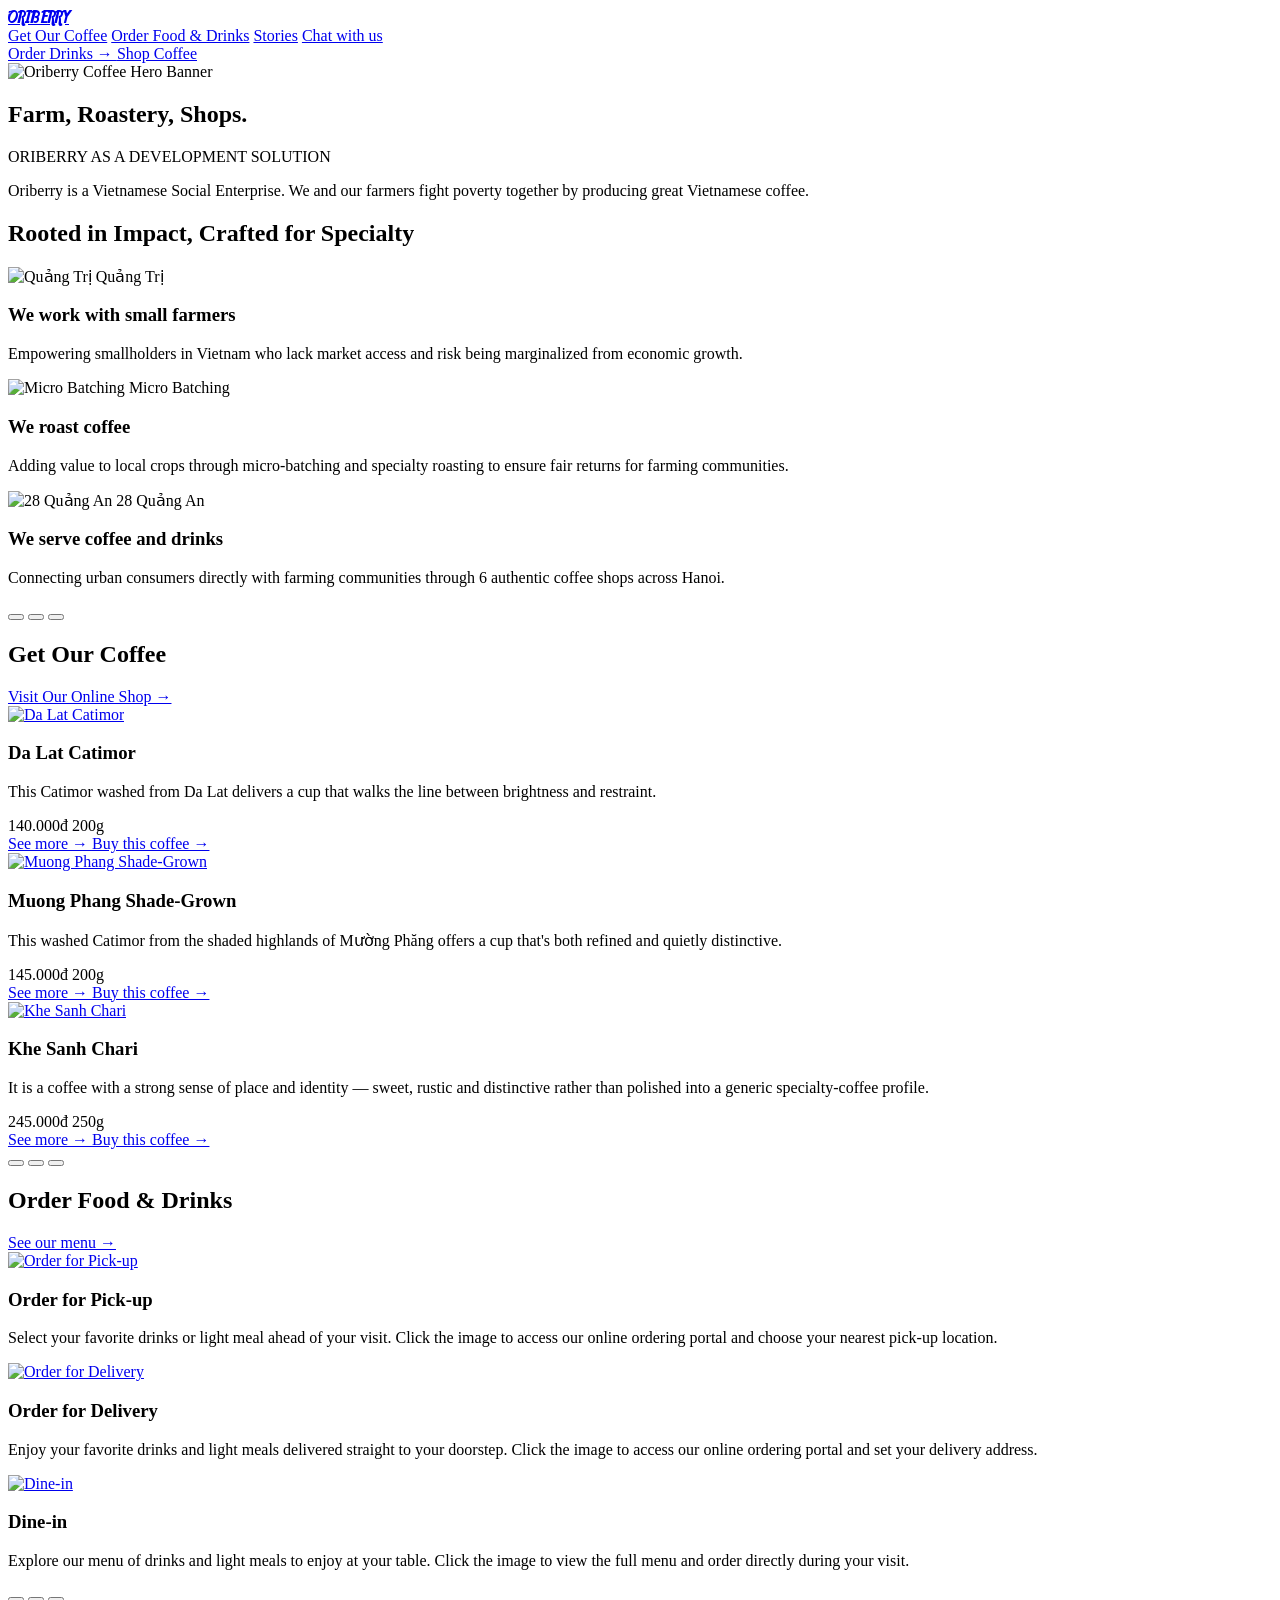
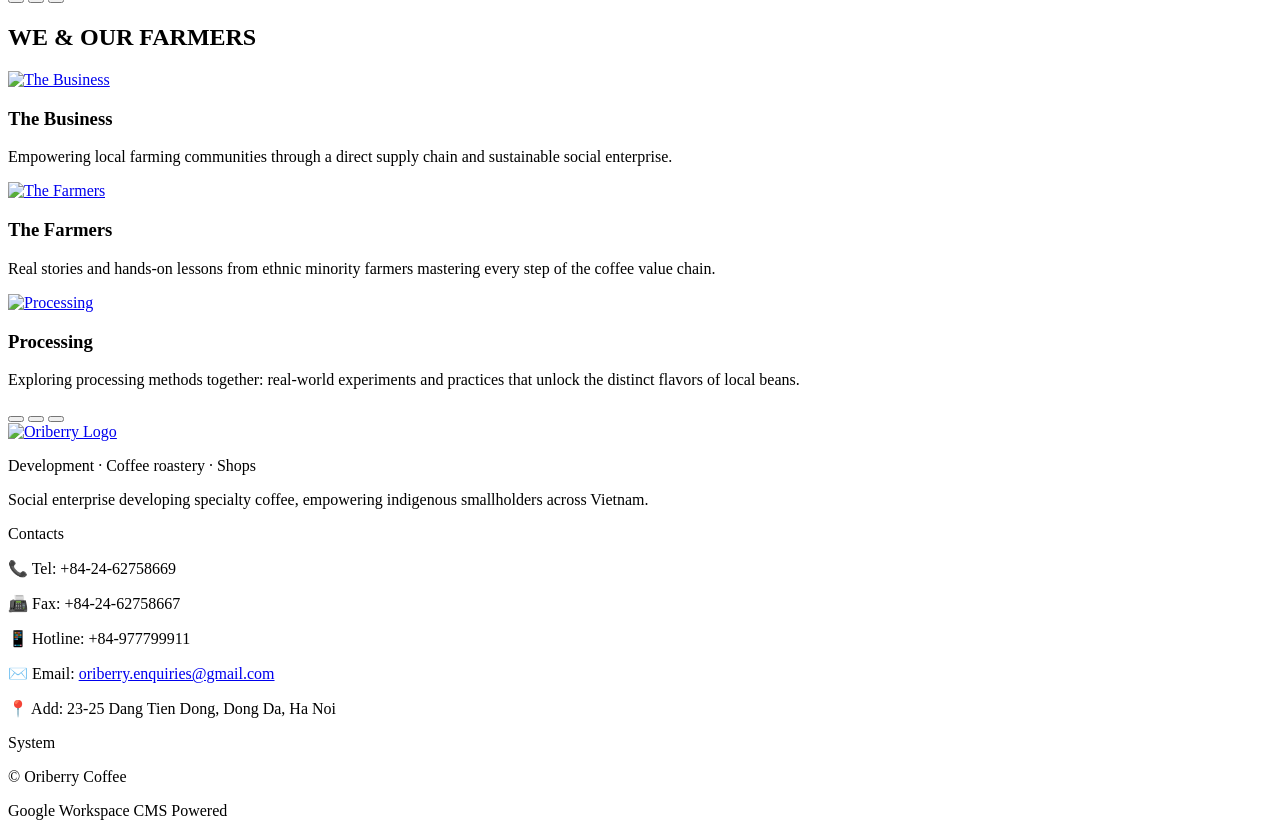
==== index.html @ 2c0a544d "Update index.html" ====
<!DOCTYPE html>
<html lang="vi">
<head>
  <!-- KHỐI 1: CẤU HÌNH KỸ THUẬT & TỐI ƯU HÓA (HEAD & STYLES) -->
  <meta charset="UTF-8">
  <meta name="viewport" content="width=device-width, initial-scale=1.0">
  <title>Oriberry — Farm, Roastery, Shops</title>
  
  <!-- PREFETCH TRANG SHOP VÀ DỮ LIỆU ĐỂ TẢI TRƯỚC TỪ TRANG CHỦ -->
  <link rel="prefetch" href="/shop/">
  <link rel="dns-prefetch" href="https://script.google.com">
  
  <!-- Tailwind CSS CDN -->
  <script src="https://cdn.tailwindcss.com"></script>

  <!-- Google Fonts -->
  <link rel="preconnect" href="https://fonts.googleapis.com">
  <link rel="preconnect" href="https://fonts.gstatic.com" crossorigin>
  <link href="https://fonts.googleapis.com/css2?family=Comfortaa:wght@700&family=Inter:wght@300;400;500;600&family=Newsreader:ital,opsz,wght@0,6..72,400;0,6..72,500;1,6..72,400&display=swap" rel="stylesheet">
  
  <style>
    @font-face {
      font-family: 'Aardvark-Cafe';
      src: url('./AARDC___.TTF') format('truetype');
      font-weight: normal;
      font-style: normal;
      font-display: swap;
    }
    .font-logo {
      font-family: 'Aardvark-Cafe', 'Comfortaa', cursive, sans-serif;
    }
    .no-scrollbar::-webkit-scrollbar { display: none; }
    .no-scrollbar { -ms-overflow-style: none; scrollbar-width: none; }
  </style>

  <script>
    tailwind.config = {
      theme: {
        extend: {
          fontFamily: {
            sans: ['Inter', 'sans-serif'],
            serif: ['Newsreader', 'serif'],
          },
          colors: {
            brand: {
              bg: '#F9F8F6',
              card: '#F1EFEA',
              text: '#1C1C1A',
              muted: '#666560',
              border: '#E2DFD7',
            }
          }
        }
      }
    }
  </script>
</head>
<body class="bg-brand-bg text-brand-text font-sans antialiased selection:bg-stone-200 overflow-x-hidden">

<!-- KHỐI 2: THANH ĐIỀU HƯỚNG (HEADER & NAVIGATION) -->
  <header class="sticky top-0 z-50 bg-brand-bg/95 backdrop-blur-md border-b border-brand-border/80">
    <div class="max-w-7xl mx-auto px-3 md:px-6 h-16 md:h-20 flex items-center justify-between gap-2 md:gap-4">
      
      <a href="#" class="font-logo text-2xl md:text-4xl font-bold tracking-wider text-brand-text uppercase flex-shrink-0">
        ORIBERRY
      </a>
      
      <nav class="hidden md:flex items-center justify-center flex-1 min-w-0 space-x-2 lg:space-x-6 text-[11px] lg:text-sm font-medium tracking-tight text-brand-muted">
        <a href="#featured" class="hover:text-brand-text transition-colors whitespace-nowrap">Get Our Coffee</a>
        <a href="#shops" class="hover:text-brand-text transition-colors whitespace-nowrap">Order Food & Drinks</a>
        <a href="#stories" class="hover:text-brand-text transition-colors whitespace-nowrap">Stories</a>
        <a href="#contact" class="hover:text-brand-text transition-colors whitespace-nowrap">Chat with us</a>
      </nav>

      <!-- Các nút chuyển trang chính (Call-to-Action) -->
      <div class="flex items-center space-x-1.5 md:space-x-2 flex-shrink-0">
        <a href="https://oriberry-website.pages.dev/order/" target="_blank" class="text-[11px] md:text-sm font-medium bg-brand-text text-brand-bg px-2.5 py-1.5 md:px-4 md:py-2 hover:bg-stone-800 transition-all whitespace-nowrap">
          Order Drinks &rarr;
        </a>
        <a href="/shop/" class="text-[11px] md:text-sm font-medium border border-brand-text/40 px-2.5 py-1.5 md:px-4 md:py-2 hover:bg-brand-text hover:text-brand-bg transition-all whitespace-nowrap">
          Shop Coffee
        </a>
      </div>

    </div>
  </header>

  <main>
    <!-- KHỐI 3: BANNER BÌA & TUYÊN BỐ SỨ MỆNH (HERO SECTION) -->
    <section class="pt-4 pb-6 md:pt-6 md:pb-10 px-4 md:px-6">
      <div class="max-w-7xl mx-auto">
        <div class="relative w-full h-[240px] md:h-[320px] bg-stone-300">
          <img src="https://res.cloudinary.com/ergvgrnl/image/upload/v1790154215/Hero_Banner_Top.jpg" 
               alt="Oriberry Coffee Hero Banner" 
               class="w-full h-full object-cover brightness-[0.8]">
          <div class="absolute inset-0 bg-gradient-to-t from-black/85 via-black/30 to-transparent flex flex-col justify-end p-5 md:p-8 text-white">
            <h1 class="text-2xl md:text-4xl font-serif font-light tracking-tight leading-tight">
              Farm, Roastery, Shops.
            </h1>
            <p class="mt-1 text-xs md:text-sm font-semibold tracking-widest text-amber-300 uppercase">
              ORIBERRY AS A DEVELOPMENT SOLUTION
            </p>
          </div>
        </div>

        <p class="mt-4 text-xs md:text-sm text-brand-text font-normal leading-relaxed max-w-4xl">
          Oriberry is a Vietnamese Social Enterprise. We and our farmers fight poverty together by producing great Vietnamese coffee.
        </p>
      </div>
    </section>

<!-- KHỐI 4: GIÁ TRỊ CỐT LÕI & CAROUSEL (SECTION #CORE) -->
    <section id="core" class="py-6 md:py-10 border-t border-brand-border/60">
      <div class="max-w-7xl mx-auto px-4 md:px-6">
        <div class="mb-4 flex justify-between items-end">
          <h2 class="text-xl md:text-3xl font-serif">Rooted in Impact, Crafted for Specialty</h2>
        </div>

        <div id="core-carousel" class="flex md:grid md:grid-cols-3 gap-5 overflow-x-auto no-scrollbar snap-x snap-mandatory">
          <!-- Trụ cột 1: Nông dân -->
          <div class="w-[calc(100vw-2rem)] md:w-auto flex-none snap-start">
            <div class="aspect-[4/3] bg-stone-200 mb-3 relative overflow-hidden">
              <img id="img-farmers" src="https://res.cloudinary.com/ergvgrnl/image/upload/v1790154215/weworkwithfarmer3_qt.jpg" alt="Quảng Trị" class="w-full h-full object-cover transition-opacity duration-500 opacity-100">
              <span id="label-farmers" class="absolute bottom-2 left-2 bg-black/70 text-white text-[10px] font-medium px-2 py-0.5 z-10">
                Quảng Trị
              </span>
            </div>
            <h3 class="text-lg font-serif">We work with small farmers</h3>
            <p class="mt-1 text-xs text-brand-muted leading-relaxed">
              Empowering smallholders in Vietnam who lack market access and risk being marginalized from economic growth.
            </p>
          </div>

          <!-- Trụ cột 2: Xưởng rang -->
          <div class="w-[calc(100vw-2rem)] md:w-auto flex-none snap-start">
            <div class="aspect-[4/3] bg-stone-200 mb-3 relative overflow-hidden">
              <img id="img-roast" src="https://res.cloudinary.com/ergvgrnl/image/upload/v1790174781/Small_batch_roasting.jpg" alt="Micro Batching" class="w-full h-full object-cover transition-opacity duration-500 opacity-100">
              <span id="label-roast" class="absolute bottom-2 left-2 bg-black/70 text-white text-[10px] font-medium px-2 py-0.5 z-10">
                Micro Batching
              </span>
            </div>
            <h3 class="text-lg font-serif">We roast coffee</h3>
            <p class="mt-1 text-xs text-brand-muted leading-relaxed">
              Adding value to local crops through micro-batching and specialty roasting to ensure fair returns for farming communities.
            </p>
          </div>

          <!-- Trụ cột 3: Chuỗi quán -->
          <div class="w-[calc(100vw-2rem)] md:w-auto flex-none snap-start">
            <div class="aspect-[4/3] bg-stone-200 mb-3 relative overflow-hidden">
              <img id="img-shops" src="https://res.cloudinary.com/ergvgrnl/image/upload/v1790180137/IMG_20260923_230905.jpg" alt="28 Quảng An" class="w-full h-full object-cover transition-opacity duration-500 opacity-100">
              <span id="label-shops" class="absolute bottom-2 left-2 bg-black/70 text-white text-[10px] font-medium px-2 py-0.5 z-10">
                28 Quảng An
              </span>
            </div>
            <h3 class="text-lg font-serif">We serve coffee and drinks</h3>
            <p class="mt-1 text-xs text-brand-muted leading-relaxed">
              Connecting urban consumers directly with farming communities through 6 authentic coffee shops across Hanoi.
            </p>
          </div>
        </div>
      <div class="flex md:hidden justify-center items-center space-x-2 mt-4" id="core-carousel-dots">
          <button class="w-2.5 h-2.5 rounded-full bg-black transition-colors" aria-label="Slide 1"></button>
          <button class="w-2.5 h-2.5 rounded-full bg-stone-300 transition-colors" aria-label="Slide 2"></button>
          <button class="w-2.5 h-2.5 rounded-full bg-stone-300 transition-colors" aria-label="Slide 3"></button>
        </div>
      </div>
    </section>

    <!-- KHỐI 5: SẢN PHẨM CÀ PHÊ HẠT NỔI BẬT (GET OUR COFFEE - SECTION #FEATURED) -->
    <section id="featured" class="py-6 md:py-10 bg-brand-card border-y border-brand-border/60">
      <div class="max-w-7xl mx-auto px-4 md:px-6">
        <div class="mb-4 flex justify-between items-center">
          <h2 class="text-xl md:text-3xl font-serif">Get Our Coffee</h2>
          <a href="/shop/" class="text-xs font-semibold text-brand-text underline underline-offset-4 hover:opacity-70">
            Visit Our Online Shop &rarr;
          </a>
        </div>

        <div id="featured-carousel" class="flex md:grid md:grid-cols-3 gap-5 overflow-x-auto no-scrollbar snap-x snap-mandatory">
          <!-- Sản phẩm 1: Đà Lạt Catimor -->
          <div class="w-[calc(100vw-2rem)] md:w-auto flex-none snap-start bg-brand-bg border border-brand-border p-4 flex flex-col justify-between">
            <div>
              <div class="aspect-[4/5] bg-stone-200 mb-3 overflow-hidden">
                <a href="/shop/?id=DMDL">
                  <img src="https://res.cloudinary.com/ergvgrnl/image/upload/v1790154119/LD.catimor2.jpg" alt="Da Lat Catimor" class="w-full h-full object-cover hover:scale-105 transition-transform duration-300">
                </a>
              </div>
              <h3 class="text-lg font-serif line-clamp-1">Da Lat Catimor</h3>
              <p class="mt-1 text-xs text-brand-muted line-clamp-2">This Catimor washed from Da Lat delivers a cup that walks the line between brightness and restraint.</p>
              <div class="mt-2 flex items-center justify-between">
                <span class="text-xs font-bold text-brand-text">140.000đ</span>
                <span class="text-[10px] text-brand-muted border border-brand-border px-1.5 py-0.5">200g</span>
              </div>
            </div>
            <div class="mt-4 grid grid-cols-2 gap-2">
              <a href="/shop/?id=DMDL" class="text-center text-[11px] font-medium border border-brand-text py-2 hover:bg-stone-200 transition-colors">
                See more &rarr;
              </a>
              <a href="/shop/?id=DMDL&action=buy" class="text-center text-[11px] font-medium bg-brand-text text-brand-bg py-2 hover:bg-stone-800 transition-colors">
                Buy this coffee &rarr;
              </a>
            </div>
          </div>

          <!-- Sản phẩm 2: Mường Phăng -->
          <div class="w-[calc(100vw-2rem)] md:w-auto flex-none snap-start bg-brand-bg border border-brand-border p-4 flex flex-col justify-between">
            <div>
              <div class="aspect-[4/5] bg-stone-200 mb-3 overflow-hidden">
                <a href="/shop/?id=MF">
                  <img src="https://res.cloudinary.com/ergvgrnl/image/upload/v1790154122/DB.catimor3.jpg" alt="Muong Phang Shade-Grown" class="w-full h-full object-cover hover:scale-105 transition-transform duration-300">
                </a>
              </div>
              <h3 class="text-lg font-serif line-clamp-1">Muong Phang Shade-Grown</h3>
              <p class="mt-1 text-xs text-brand-muted line-clamp-2">This washed Catimor from the shaded highlands of Mường Phăng offers a cup that's both refined and quietly distinctive.</p>
              <div class="mt-2 flex items-center justify-between">
                <span class="text-xs font-bold text-brand-text">145.000đ</span>
                <span class="text-[10px] text-brand-muted border border-brand-border px-1.5 py-0.5">200g</span>
              </div>
            </div>
            <div class="mt-4 grid grid-cols-2 gap-2">
              <a href="/shop/?id=MF" class="text-center text-[11px] font-medium border border-brand-text py-2 hover:bg-stone-200 transition-colors">
                See more &rarr;
              </a>
              <a href="/shop/?id=MF&action=buy" class="text-center text-[11px] font-medium bg-brand-text text-brand-bg py-2 hover:bg-stone-800 transition-colors">
                Buy this coffee &rarr;
              </a>
            </div>
          </div>

          <!-- Sản phẩm 3: Khe Sanh Chari -->
          <div class="w-[calc(100vw-2rem)] md:w-auto flex-none snap-start bg-brand-bg border border-brand-border p-4 flex flex-col justify-between">
            <div>
              <div class="aspect-[4/5] bg-stone-200 mb-3 overflow-hidden">
                <a href="/shop/?id=MIT">
                  <img src="https://res.cloudinary.com/ergvgrnl/image/upload/v1790154117/QT.cafemit2.jpg" alt="Khe Sanh Chari" class="w-full h-full object-cover hover:scale-105 transition-transform duration-300">
                </a>
              </div>
              <h3 class="text-lg font-serif line-clamp-1">Khe Sanh Chari</h3>
              <p class="mt-1 text-xs text-brand-muted line-clamp-2">It is a coffee with a strong sense of place and identity — sweet, rustic and distinctive rather than polished into a generic specialty-coffee profile.</p>
              <div class="mt-2 flex items-center justify-between">
                <span class="text-xs font-bold text-brand-text">245.000đ</span>
                <span class="text-[10px] text-brand-muted border border-brand-border px-1.5 py-0.5">250g</span>
              </div>
            </div>
            <div class="mt-4 grid grid-cols-2 gap-2">
              <a href="/shop/?id=MIT" class="text-center text-[11px] font-medium border border-brand-text py-2 hover:bg-stone-200 transition-colors">
                See more &rarr;
              </a>
              <a href="/shop/?id=MIT&action=buy" class="text-center text-[11px] font-medium bg-brand-text text-brand-bg py-2 hover:bg-stone-800 transition-colors">
                Buy this coffee &rarr;
              </a>
            </div>
          </div>
        </div>
        <div class="flex md:hidden justify-center items-center space-x-2 mt-4" id="featured-carousel-dots">
          <button class="w-2.5 h-2.5 rounded-full bg-black transition-colors" aria-label="Slide 1"></button>
          <button class="w-2.5 h-2.5 rounded-full bg-stone-300 transition-colors" aria-label="Slide 2"></button>
          <button class="w-2.5 h-2.5 rounded-full bg-stone-300 transition-colors" aria-label="Slide 3"></button>
        </div>
      </div>
    </section> 
    
    <!-- KHỐI 6: ĐẶT ĐỒ ĂN & ĐỒ UỐNG TẠI QUÁN (ORDER FOOD & DRINKS - SECTION #SHOPS) -->
    <section id="shops" class="py-6 md:py-10">
      <div class="max-w-7xl mx-auto px-4 md:px-6">
        <div class="mb-4 flex justify-between items-center">
          <h2 class="text-xl md:text-3xl font-serif">Order Food & Drinks</h2>
          <a href="https://oriberry-website.pages.dev/order/" target="_blank" class="text-xs font-semibold text-brand-text underline underline-offset-4 hover:opacity-70">
            See our menu &rarr;
          </a>
        </div>

        <div id="shops-carousel" class="flex md:grid md:grid-cols-3 gap-5 overflow-x-auto no-scrollbar snap-x snap-mandatory">
          <!-- Nhóm 1: Order for Pick-up -->
          <div class="w-[calc(100vw-2rem)] md:w-auto flex-none snap-start border border-brand-border bg-brand-bg p-4 flex flex-col justify-between">
            <div>
              <div class="aspect-[4/3] bg-stone-200 mb-3 overflow-hidden">
                <a href="https://oriberry-website.pages.dev/order/" target="_blank" class="block w-full h-full">
                  <img src="https://res.cloudinary.com/ergvgrnl/image/upload/v1790250190/20260511_145640.jpg" alt="Order for Pick-up" class="w-full h-full object-cover hover:scale-105 transition-transform duration-300">
                </a>
              </div>
              <h3 class="text-lg font-serif">Order for Pick-up</h3>
              <p class="mt-1 text-xs text-brand-muted">Select your favorite drinks or light meal ahead of your visit. Click the image to access our online ordering portal and choose your nearest pick-up location.</p>
            </div>
          </div>

          <!-- Nhóm 2: Order for Delivery -->
          <div class="w-[calc(100vw-2rem)] md:w-auto flex-none snap-start border border-brand-border bg-brand-bg p-4 flex flex-col justify-between">
            <div>
              <div class="aspect-[4/3] bg-stone-200 mb-3 overflow-hidden">
                <a href="https://oriberry-website.pages.dev/order/" target="_blank" class="block w-full h-full">
                  <img src="https://res.cloudinary.com/ergvgrnl/image/upload/v1790250072/IMG_20240712_212623.jpg" alt="Order for Delivery" class="w-full h-full object-cover hover:scale-105 transition-transform duration-300">
                </a>
              </div>
              <h3 class="text-lg font-serif">Order for Delivery</h3>
              <p class="mt-1 text-xs text-brand-muted">Enjoy your favorite drinks and light meals delivered straight to your doorstep. Click the image to access our online ordering portal and set your delivery address.</p>
            </div>
          </div>

          <!-- Nhóm 3: Dine-in -->
          <div class="w-[calc(100vw-2rem)] md:w-auto flex-none snap-start border border-brand-border bg-brand-bg p-4 flex flex-col justify-between">
            <div>
              <div class="aspect-[4/3] bg-stone-200 mb-3 overflow-hidden">
                <a href="https://oriberry-website.pages.dev/order/" target="_blank" class="block w-full h-full">
                  <img src="https://res.cloudinary.com/ergvgrnl/image/upload/v1790176580/Banhmi1.jpg" alt="Dine-in" class="w-full h-full object-cover hover:scale-105 transition-transform duration-300">
                </a>
              </div>
              <h3 class="text-lg font-serif">Dine-in</h3>
              <p class="mt-1 text-xs text-brand-muted">Explore our menu of drinks and light meals to enjoy at your table. Click the image to view the full menu and order directly during your visit.</p>
            </div>
          </div>
        </div>
        <div class="flex md:hidden justify-center items-center space-x-2 mt-4" id="shops-carousel-dots">
          <button class="w-2.5 h-2.5 rounded-full bg-black transition-colors" aria-label="Slide 1"></button>
          <button class="w-2.5 h-2.5 rounded-full bg-stone-300 transition-colors" aria-label="Slide 2"></button>
          <button class="w-2.5 h-2.5 rounded-full bg-stone-300 transition-colors" aria-label="Slide 3"></button>
        </div>
      </div>
    </section>
 
    <!-- KHỐI 7: CÂU CHUYỆN BỀN VỮNG (WE & OUR FARMERS - SECTION #STORIES) -->
    <section id="stories" class="py-6 md:py-10 bg-brand-card border-t border-brand-border/60">
      <div class="max-w-7xl mx-auto px-4 md:px-6">
        <div class="mb-4 flex justify-between items-center">
          <h2 class="text-xl md:text-3xl font-serif uppercase">WE & OUR FARMERS</h2>
        </div>

        <div id="stories-carousel" class="flex md:grid md:grid-cols-3 gap-5 overflow-x-auto no-scrollbar snap-x snap-mandatory">
          <article class="w-[calc(100vw-2rem)] md:w-auto flex-none snap-start">
            <!-- [SỬA] Business gắn với tab Shops_Menu theo chủ đề hoạt động cửa hàng. -->
            <a href="/blog/?category=business&page=1" class="block aspect-[3/2] bg-stone-200 mb-3" aria-label="Xem bài viết The Business">
              <img src="https://res.cloudinary.com/ergvgrnl/image/upload/v1790174782/Yellow_coffee_cherries.jpg" alt="The Business" class="w-full h-full object-cover">
            </a>
            <h3 class="text-lg font-serif">The Business</h3>
            <p class="mt-1 text-xs text-brand-muted leading-relaxed">Empowering local farming communities through a direct supply chain and sustainable social enterprise.</p>
          </article>

          <article class="w-[calc(100vw-2rem)] md:w-auto flex-none snap-start">
            <a href="/blog/?category=farmers&page=1" class="block aspect-[3/2] bg-stone-200 mb-3" aria-label="Xem bài viết The Farmers">
              <img src="https://res.cloudinary.com/ergvgrnl/image/upload/v1790177520/Farmerharvesting.jpg" alt="The Farmers" class="w-full h-full object-cover">
            </a>
            <h3 class="text-lg font-serif">The Farmers</h3>
            <p class="mt-1 text-xs text-brand-muted leading-relaxed">Real stories and hands-on lessons from ethnic minority farmers mastering every step of the coffee value chain.</p>
          </article>

          <article class="w-[calc(100vw-2rem)] md:w-auto flex-none snap-start">
            <a href="/blog/?category=processing&page=1" class="block aspect-[3/2] bg-stone-200 mb-3" aria-label="Xem bài viết The Processing">
              <img src="https://res.cloudinary.com/ergvgrnl/image/upload/v1790250191/VideoCapture_20250217-153912.jpg" alt="Processing" class="w-full h-full object-cover">
            </a>
            <h3 class="text-lg font-serif">Processing</h3>
            <p class="mt-1 text-xs text-brand-muted leading-relaxed">Exploring processing methods together: real-world experiments and practices that unlock the distinct flavors of local beans.</p>
          </article>
        </div>
        <div class="flex md:hidden justify-center items-center space-x-2 mt-4" id="stories-carousel-dots">
          <button class="w-2.5 h-2.5 rounded-full bg-black transition-colors" aria-label="Slide 1"></button>
          <button class="w-2.5 h-2.5 rounded-full bg-stone-300 transition-colors" aria-label="Slide 2"></button>
          <button class="w-2.5 h-2.5 rounded-full bg-stone-300 transition-colors" aria-label="Slide 3"></button>
        </div>
      </div>
    </section>
  </main>

  <!-- KHỐI 8: CHÂN TRANG & MÃ TẢI TỰ ĐỘNG (FOOTER & BACKGROUND SCRIPTS) -->
  <footer id="contact" class="bg-brand-bg border-t border-brand-border py-8 md:py-12">
    <div class="max-w-7xl mx-auto px-4 md:px-6 grid md:grid-cols-4 gap-6">
      
      <div class="md:col-span-2 flex flex-row items-start gap-4">
        <a href="/" class="flex-shrink-0">
          <img 
            src="https://res.cloudinary.com/ergvgrnl/image/upload/v1790152256/My%20Brand/logo_krnbg9.png" 
            alt="Oriberry Logo" 
            class="h-12 md:h-16 w-auto object-contain"
          />
        </a>
        <div>
          <p class="text-xs text-brand-muted font-medium tracking-wide">Development &middot; Coffee roastery &middot; Shops</p>
          <p class="text-xs text-brand-muted mt-1.5 max-w-sm leading-relaxed">Social enterprise developing specialty coffee, empowering indigenous smallholders across Vietnam.</p>
        </div>
      </div>

<div class="text-xs text-brand-muted space-y-2">
  <p class="font-semibold text-brand-text uppercase tracking-widest mb-3">Contacts</p>
  <p class="flex items-center gap-2"><span>📞</span> Tel: +84-24-62758669</p>
  <p class="flex items-center gap-2"><span>📠</span> Fax: +84-24-62758667</p>
  <p class="flex items-center gap-2"><span>📱</span> Hotline: +84-977799911</p>
  <p class="flex items-center gap-2"><span>✉️</span> Email: <a href="mailto:oriberry.enquiries@gmail.com" class="hover:text-brand-text">oriberry.enquiries@gmail.com</a></p>
  <p class="flex items-center gap-2"><span>📍</span> Add: 23-25 Dang Tien Dong, Dong Da, Ha Noi</p>
</div>

      <!-- Khối System -->
      <div class="text-xs text-brand-muted space-y-1.5">
        <p class="font-semibold text-brand-text uppercase tracking-widest mb-2">System</p>
        <p>&copy; Oriberry Coffee</p>
        <p>Google Workspace CMS Powered</p>
      </div>

    </div>
  </footer>

  <script>
    // 1. MẢNG DỮ LIỆU
    const farmersData = [
      { url: "https://res.cloudinary.com/ergvgrnl/image/upload/v1790154215/weworkwithfarmer3_qt.jpg", label: "Quảng Trị" },
      { url: "https://res.cloudinary.com/ergvgrnl/image/upload/v1790154213/weworkwithfarmer1_db.jpg", label: "Điện Biên" },
      { url: "https://res.cloudinary.com/ergvgrnl/image/upload/v1790154213/weworkwithfarmer2_ld.jpg", label: "Lâm Đồng" },
      { url: "https://res.cloudinary.com/ergvgrnl/image/upload/v1790154213/weworkwithfarmer4_dl.jpg", label: "Đắk Lắk" }
    ];

    const roastData = [
      { url: "https://res.cloudinary.com/ergvgrnl/image/upload/v1790174781/Small_batch_roasting.jpg", label: "Micro Batching" },
      { url: "https://res.cloudinary.com/ergvgrnl/image/upload/v1790175137/5kg-roaster.jpg", label: "5kg Roaster Practice" }
    ];

    const shopsData = [
      { url: "https://res.cloudinary.com/ergvgrnl/image/upload/v1790180137/IMG_20260923_230905.jpg", label: "28 Quảng An" },
      { url: "https://res.cloudinary.com/ergvgrnl/image/upload/v1790180135/IMG_20260923_231044.jpg", label: "24A Tô Ngọc Vân" },
      { url: "https://res.cloudinary.com/ergvgrnl/image/upload/v1790180135/IMG_20260923_230912.jpg", label: "1 Phạm Sư Mạnh" },
      { url: "https://res.cloudinary.com/ergvgrnl/image/upload/v1790180136/IMG_20260923_230910.jpg", label: "6A Phạm Sư Mạnh" },
      { url: "https://res.cloudinary.com/ergvgrnl/image/upload/v1790180137/IMG_20260923_230908.jpg", label: "11B Tông Đản" },
      { url: "https://res.cloudinary.com/ergvgrnl/image/upload/v1790180139/IMG_20260923_230901.jpg", label: "23-25 Đặng Tiến Đông" }
    ];

    // 2. TẢI TRƯỚC ẢNH VÀO BỘ NHỚ TRÌNH DUYỆT
    [...farmersData, ...roastData, ...shopsData].forEach(item => {
      const img = new Image();
      img.src = item.url;
    });

    // 3. HÀM CHUYỂN ẢNH CHẮC CHẮN CHẠY
    function runCarousel(imgId, labelId, list, interval) {
      const img = document.getElementById(imgId);
      const label = document.getElementById(labelId);
      if (!img || !list || list.length <= 1) return;

      let index = 0;

      setInterval(() => {
        // Mờ dần
        img.classList.remove('opacity-100');
        img.classList.add('opacity-0');

        setTimeout(() => {
          index = (index + 1) % list.length;
          img.src = list[index].url;
          if (label) label.textContent = list[index].label;

          // Đợi ảnh gán xong src mới hiện lại
          requestAnimationFrame(() => {
            img.classList.remove('opacity-0');
            img.classList.add('opacity-100');
          });
        }, 400);

      }, interval);
    }

    // 4. THỰC THI
    window.addEventListener('load', () => {
      runCarousel('img-farmers', 'label-farmers', farmersData, 3500);
      runCarousel('img-roast', 'label-roast', roastData, 4500);
      runCarousel('img-shops', 'label-shops', shopsData, 3000);

      // Fetch Google Script
      setTimeout(() => {
        fetch("https://script.google.com/macros/s/AKfycbx6HqvTfvToQnn61_8d2dtIIf57SlKvL_-XCi32O-HVWWCIwlQ6f9kvbas04guhiGt-/exec", { cache: 'force-cache' }).catch(() => {});
      }, 1000);
    });
  </script>
<!-- SCRIPT ĐIỀU KHIỂN CAROUSEL CẢ 4 KHỐI (4, 5, 6, 7) -->
<script>
  document.addEventListener('DOMContentLoaded', () => {
    function setupCarousel(carouselId, dotsId) {
      const track = document.getElementById(carouselId);
      const dots = document.querySelectorAll(`#${dotsId} button`);

      if (track && dots.length > 0) {
        // Hàm tính khoảng cách di chuyển thực tế (Bao gồm độ rộng card + gap)
        const getStepWidth = () => {
          const firstCard = track.firstElementChild;
          if (!firstCard) return 0;
          // Lấy gap thực tế từ CSS (mặc định gap-5 = 20px)
          const style = window.getComputedStyle(track);
          const gap = parseFloat(style.gap) || 20; 
          return firstCard.offsetWidth + gap;
        };

        // 1. Tự động chuyển chấm màu đen khi vuốt sang card mới
        track.addEventListener('scroll', () => {
          const stepWidth = getStepWidth();
          if (stepWidth === 0) return;

          // Cộng thêm 1/2 độ rộng card để làm tròn điểm kích hoạt chính xác hơn khi vuốt
          const scrollPosition = track.scrollLeft;
          const activeIndex = Math.round(scrollPosition / stepWidth);

          dots.forEach((dot, index) => {
            if (index === activeIndex) {
              dot.classList.remove('bg-stone-300');
              dot.classList.add('bg-black');
            } else {
              dot.classList.remove('bg-black');
              dot.classList.add('bg-stone-300');
            }
          });
        });

        // 2. Bấm vào chấm để cuộn slide mượt mà
        dots.forEach((dot, index) => {
          dot.addEventListener('click', () => {
            const stepWidth = getStepWidth();
            track.scrollTo({
              left: stepWidth * index,
              behavior: 'smooth'
            });
          });
        });
      }
    }

    // Kích hoạt cho cả 4 khối trên Trang Chủ
    setupCarousel('core-carousel', 'core-carousel-dots');         // KHỐI 4
    setupCarousel('featured-carousel', 'featured-carousel-dots'); // KHỐI 5
    setupCarousel('shops-carousel', 'shops-carousel-dots');       // KHỐI 6
    setupCarousel('stories-carousel', 'stories-carousel-dots');   // KHỐI 7
  });
</script>
</body>
</html>
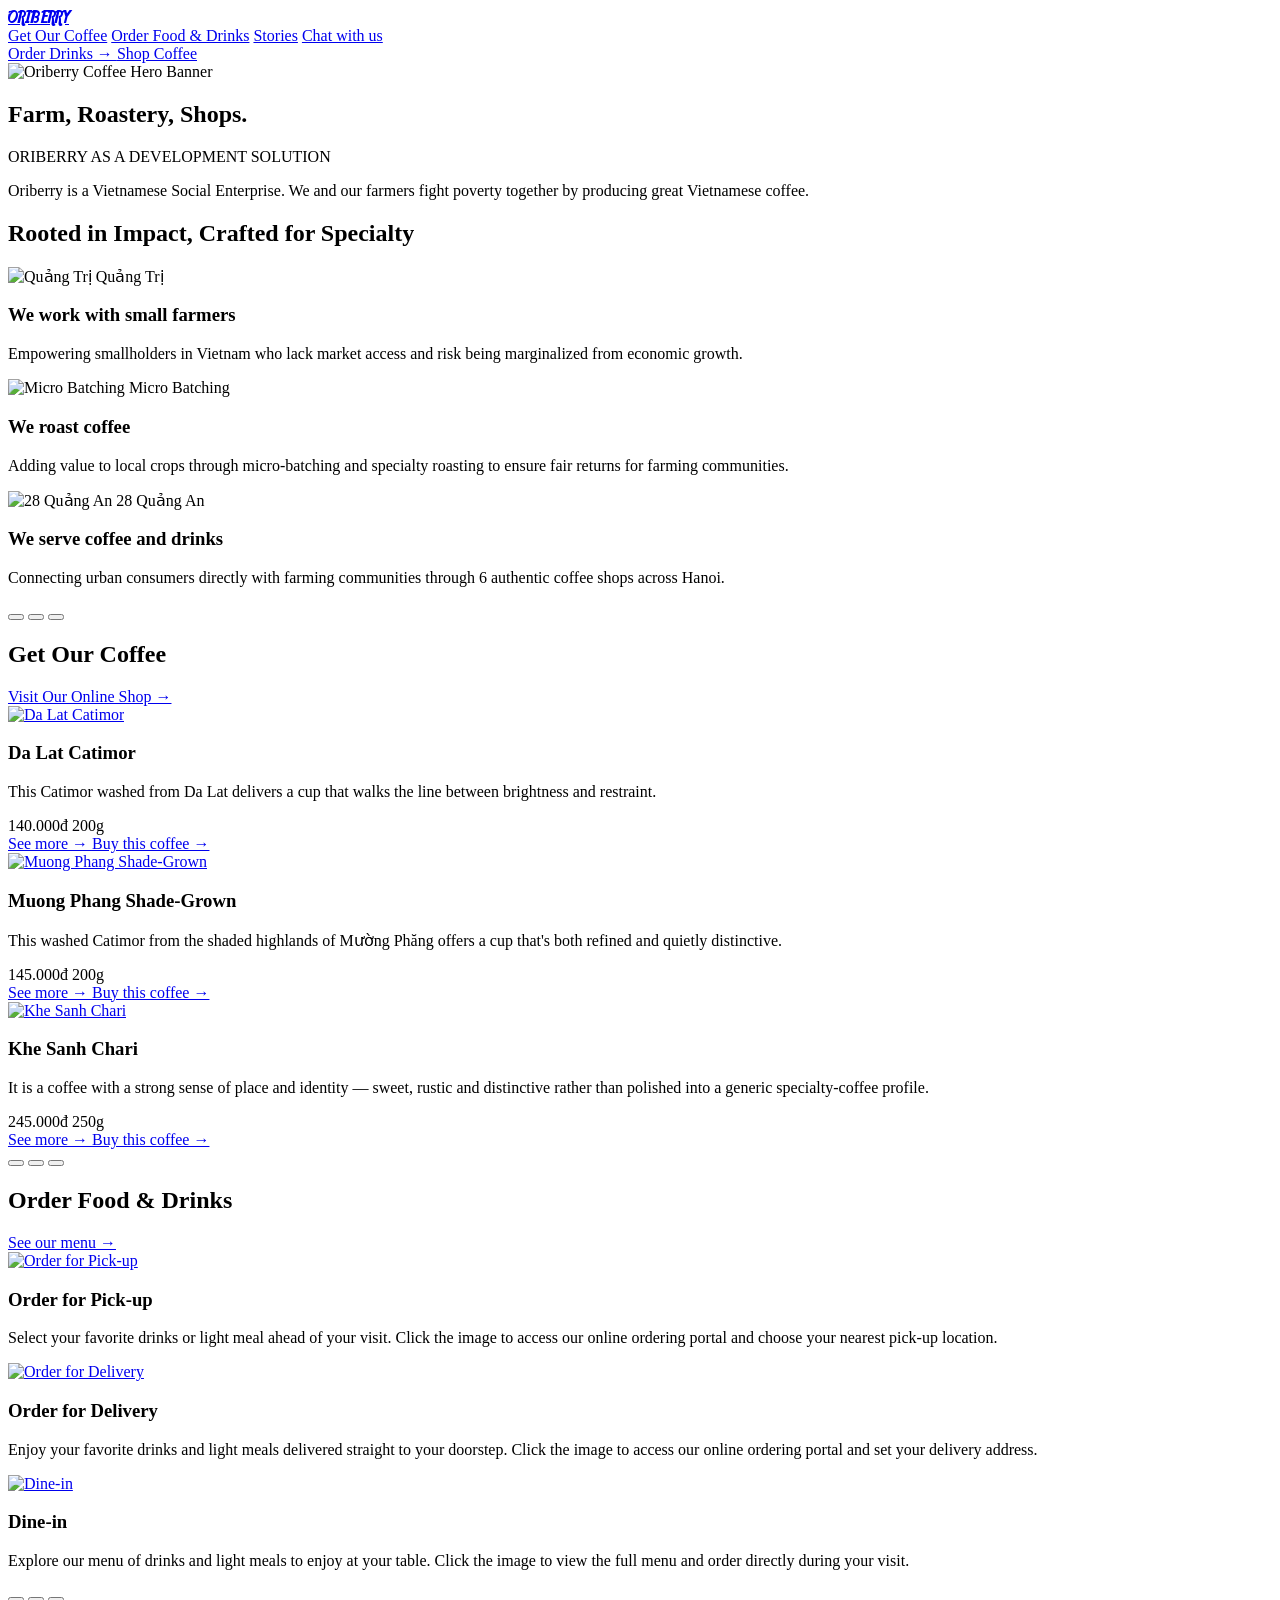
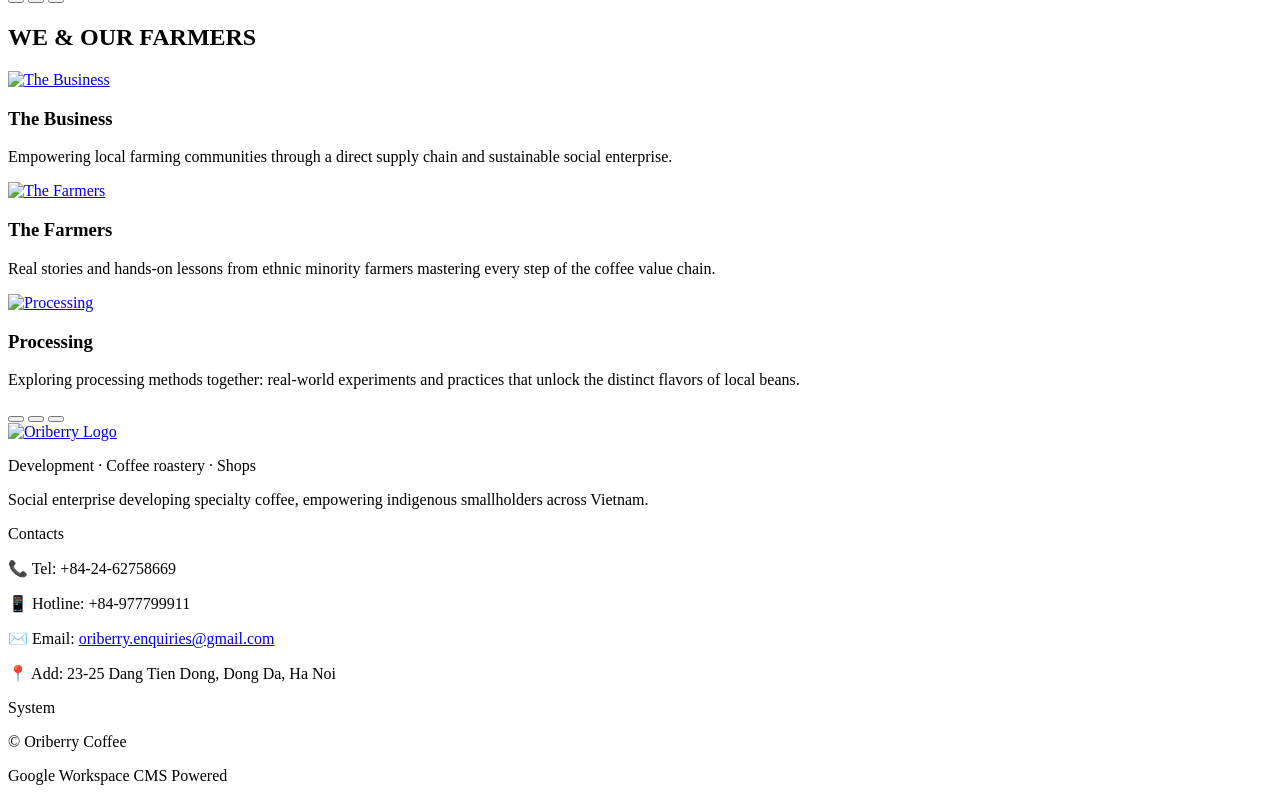
==== commit f15c9773: "Update index.html" ====
--- a/index.html
+++ b/index.html
@@ -382,7 +382,6 @@
 <div class="text-xs text-brand-muted space-y-2">
   <p class="font-semibold text-brand-text uppercase tracking-widest mb-3">Contacts</p>
   <p class="flex items-center gap-2"><span>📞</span> Tel: +84-24-62758669</p>
-  <p class="flex items-center gap-2"><span>📠</span> Fax: +84-24-62758667</p>
   <p class="flex items-center gap-2"><span>📱</span> Hotline: +84-977799911</p>
   <p class="flex items-center gap-2"><span>✉️</span> Email: <a href="mailto:oriberry.enquiries@gmail.com" class="hover:text-brand-text">oriberry.enquiries@gmail.com</a></p>
   <p class="flex items-center gap-2"><span>📍</span> Add: 23-25 Dang Tien Dong, Dong Da, Ha Noi</p>
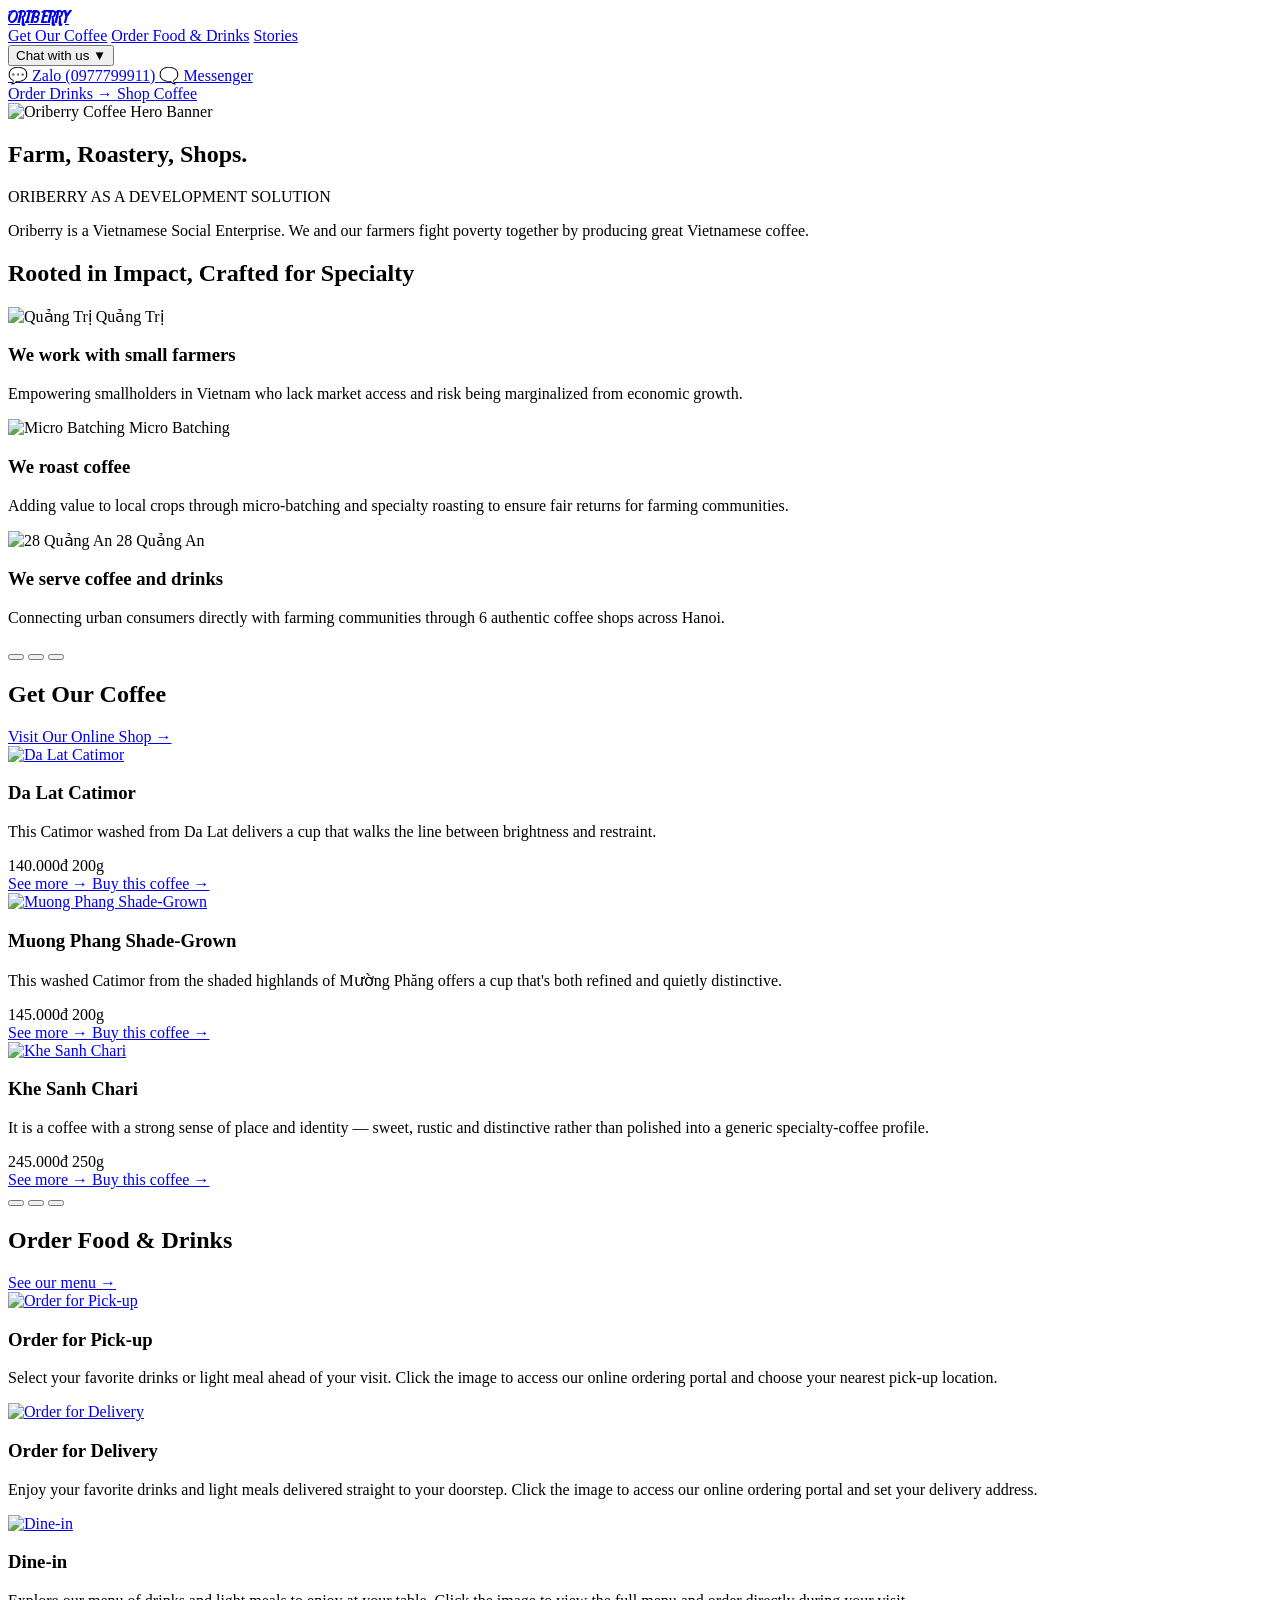
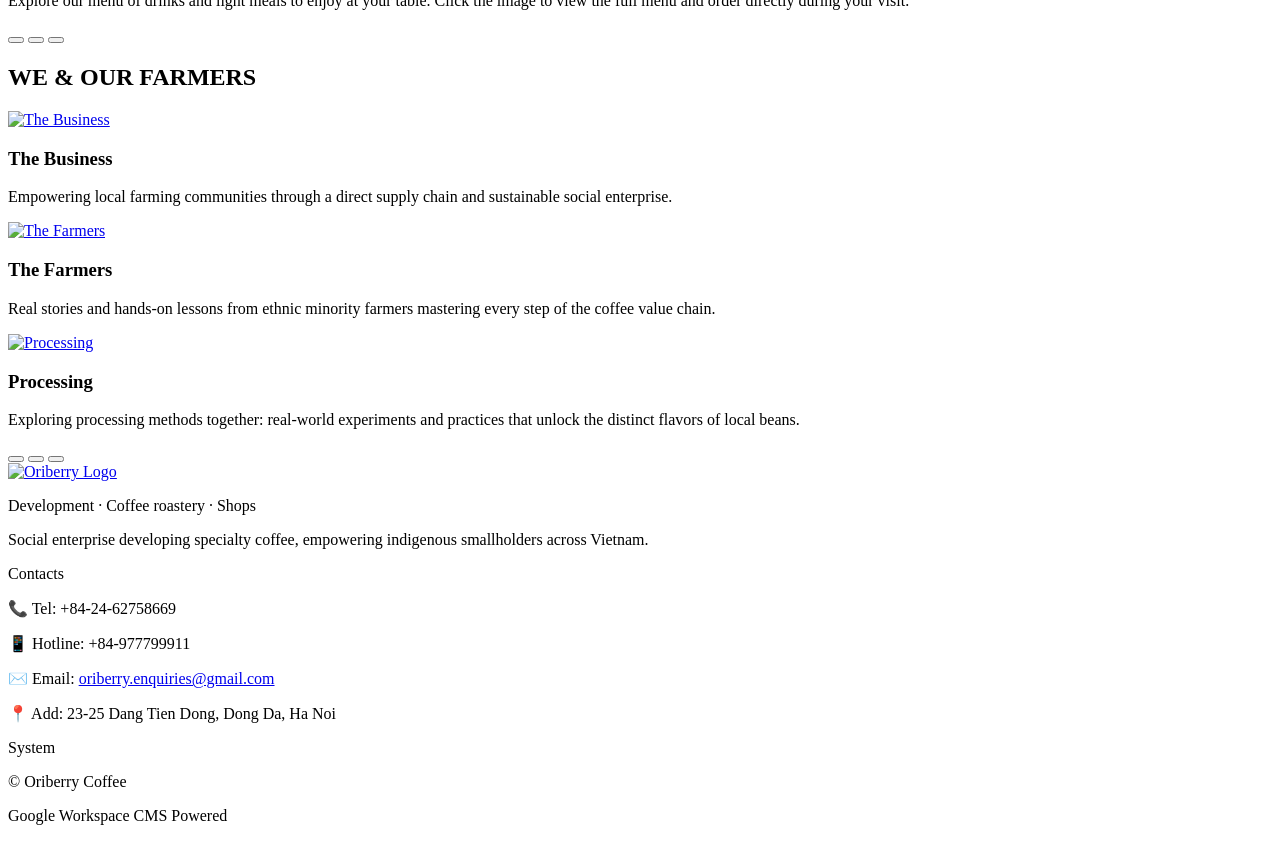
==== commit 7f7acd97: "Update index.html" ====
--- a/index.html
+++ b/index.html
@@ -69,7 +69,19 @@
         <a href="#featured" class="hover:text-brand-text transition-colors whitespace-nowrap">Get Our Coffee</a>
         <a href="#shops" class="hover:text-brand-text transition-colors whitespace-nowrap">Order Food & Drinks</a>
         <a href="#stories" class="hover:text-brand-text transition-colors whitespace-nowrap">Stories</a>
-        <a href="#contact" class="hover:text-brand-text transition-colors whitespace-nowrap">Chat with us</a>
+   <div class="relative inline-block text-left group">
+  <button type="button" class="hover:text-brand-text transition-colors whitespace-nowrap flex items-center gap-1 py-1">
+    Chat with us <span class="text-[10px]">▼</span>
+  </button>
+  <div class="absolute right-0 mt-1 w-44 bg-white border border-brand-border rounded-xl shadow-lg py-1.5 hidden group-hover:block z-50">
+    <a href="https://zalo.me/84977799911" target="_blank" rel="noopener noreferrer" class="flex items-center gap-2.5 px-4 py-2 text-xs text-brand-text hover:bg-stone-100 transition-colors">
+      <span>💬</span> Zalo (0977799911)
+    </a>
+    <a href="https://facebook.com/oriberry" target="_blank" rel="noopener noreferrer" class="flex items-center gap-2.5 px-4 py-2 text-xs text-brand-text hover:bg-stone-100 transition-colors">
+      <span>🗨️</span> Messenger
+    </a>
+  </div>
+</div>
       </nav>
 
       <!-- Các nút chuyển trang chính (Call-to-Action) -->
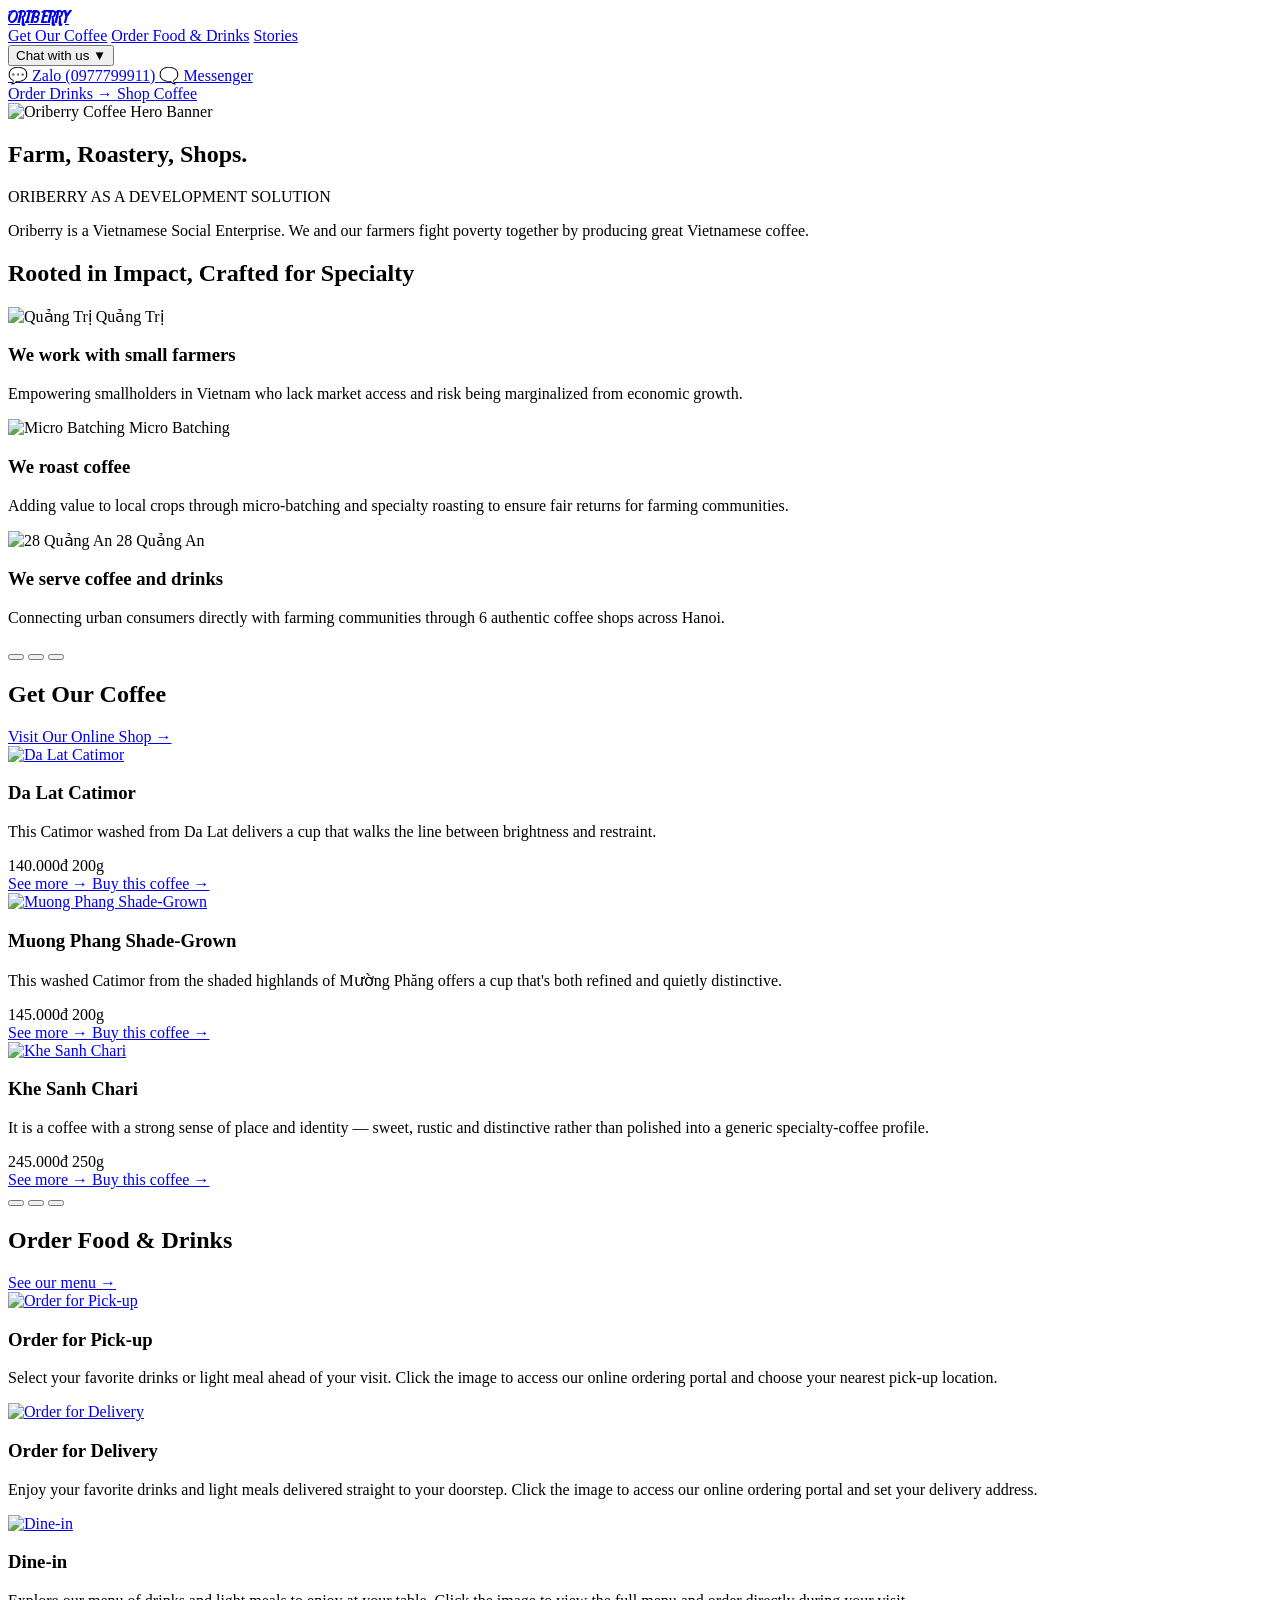
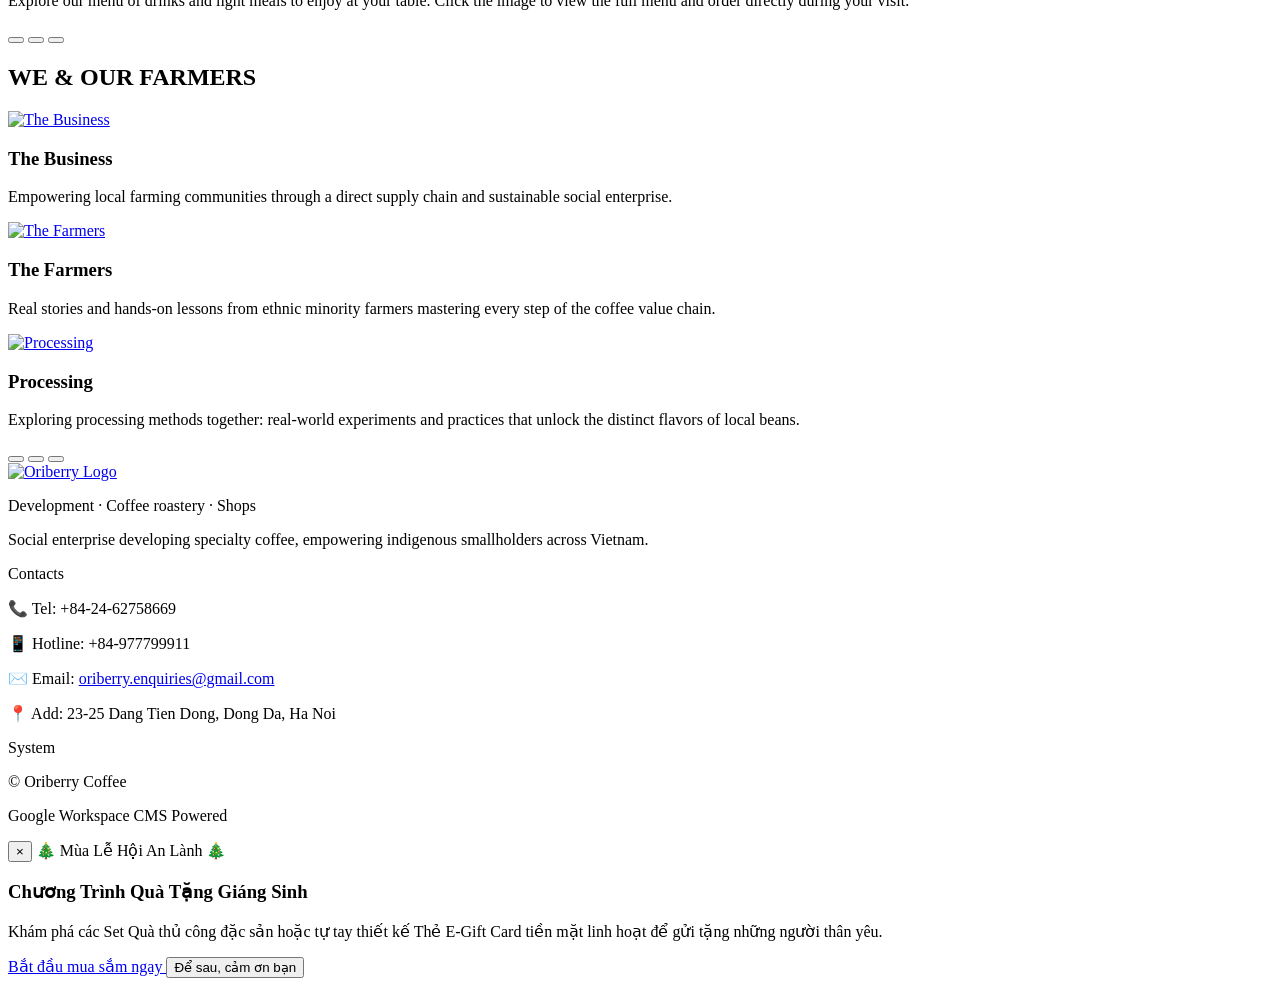
==== commit bd66473f: "Update index.html" ====
--- a/index.html
+++ b/index.html
@@ -77,7 +77,7 @@
     <a href="https://zalo.me/84977799911" target="_blank" rel="noopener noreferrer" class="flex items-center gap-2.5 px-4 py-2 text-xs text-brand-text hover:bg-stone-100 transition-colors">
       <span>💬</span> Zalo (0977799911)
     </a>
-    <a href="https://facebook.com/oriberry" target="_blank" rel="noopener noreferrer" class="flex items-center gap-2.5 px-4 py-2 text-xs text-brand-text hover:bg-stone-100 transition-colors">
+    <a href="https://m.me/oriberry" target="_blank" rel="noopener noreferrer" class="flex items-center gap-2.5 px-4 py-2 text-xs text-brand-text hover:bg-stone-100 transition-colors">
       <span>🗨️</span> Messenger
     </a>
   </div>
@@ -245,7 +245,7 @@
             <div>
               <div class="aspect-[4/5] bg-stone-200 mb-3 overflow-hidden">
                 <a href="/shop/?id=MIT">
-                  <img src="https://res.cloudinary.com/ergvgrnl/image/upload/v1790154117/QT.cafemit2.jpg" alt="Khe Sanh Chari" class="w-full h-full object-cover hover:scale-105 transition-transform duration-300">
+                  <img src="https://res.cloudinary.com/ergvgrnl/image/upload/v1794302227/20260801_121345_1.jpg" alt="Khe Sanh Chari" class="w-full h-full object-cover hover:scale-105 transition-transform duration-300">
                 </a>
               </div>
               <h3 class="text-lg font-serif line-clamp-1">Khe Sanh Chari</h3>
@@ -536,5 +536,52 @@
     setupCarousel('stories-carousel', 'stories-carousel-dots');   // KHỐI 7
   });
 </script>
+      <!-- Popup Giáng Sinh nổi mờ trên trang chủ -->
+<div id="xmas-home-popup" class="fixed inset-0 z-50 flex items-center justify-center bg-black/60 backdrop-blur-sm hidden px-4">
+    <div class="relative w-full max-w-md bg-white border border-[#E2DFD7] rounded-3xl shadow-2xl p-6 sm:p-8 text-[#1C1C1A] text-center">
+        <!-- Nút đóng (×) -->
+        <button onclick="closeHomePopup()" class="absolute top-4 right-4 text-[#666560] hover:text-[#1C1C1A] text-lg w-8 h-8 flex items-center justify-center rounded-full bg-[#F1EFEA] cursor-pointer">&times;</button>
+        
+        <span class="inline-block px-3 py-1 mb-3 text-xs font-semibold tracking-wider text-[#8B2635] uppercase bg-[#8B2635]/10 rounded-full">
+            🎄 Mùa Lễ Hội An Lành 🎄
+        </span>
+        <h3 class="text-2xl font-serif font-normal text-[#1C1C1A] mb-2">Chương Trình Quà Tặng Giáng Sinh</h3>
+        <p class="text-xs text-[#666560] mb-6 leading-relaxed">
+            Khám phá các Set Quà thủ công đặc sản hoặc tự tay thiết kế Thẻ E-Gift Card tiền mặt linh hoạt để gửi tặng những người thân yêu.
+        </p>
+        
+        <!-- Nút hành động -->
+        <div class="space-y-2.5">
+            <a href="/xmas/" class="block w-full py-3 bg-[#1C1C1A] hover:bg-stone-800 text-white font-semibold text-xs rounded-xl transition text-center shadow-sm">
+                Bắt đầu mua sắm ngay
+            </a>
+            <button onclick="closeHomePopup()" class="w-full py-2 text-[#666560] hover:text-[#1C1C1A] text-xs font-medium transition cursor-pointer">
+                Để sau, cảm ơn bạn
+            </button>
+        </div>
+    </div>
+</div>
+
+<!-- Script điều khiển hiển thị Popup trên trang chủ -->
+<script>
+    window.addEventListener('DOMContentLoaded', () => {
+        // Sau khi vào trang chủ 0.8 giây, popup sẽ mờ hiện lên
+        setTimeout(() => {
+            const popup = document.getElementById('xmas-home-popup');
+            if (popup) {
+                popup.classList.remove('hidden');
+                popup.classList.add('flex');
+            }
+        }, 800);
+    });
+
+    function closeHomePopup() {
+        const popup = document.getElementById('xmas-home-popup');
+        if (popup) {
+            popup.classList.remove('flex');
+            popup.classList.add('hidden');
+        }
+    }
+</script>
 </body>
 </html>
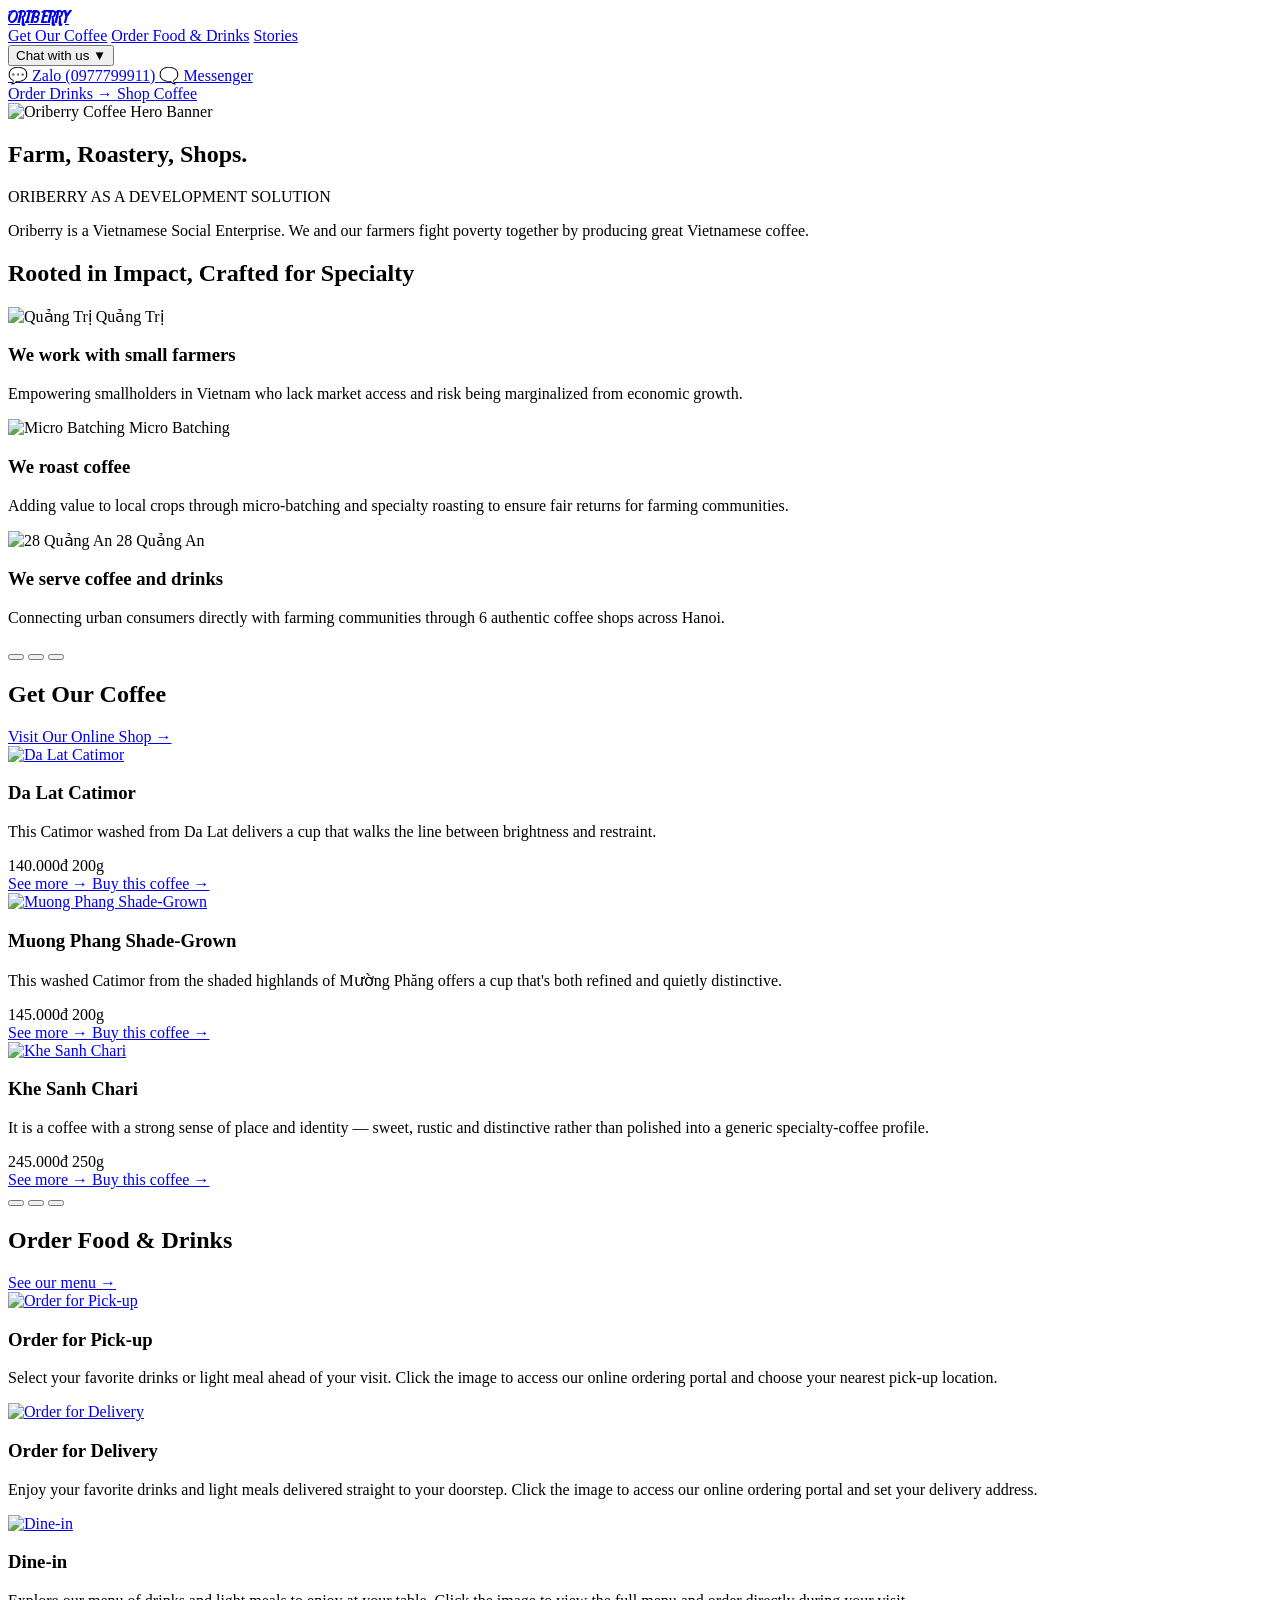
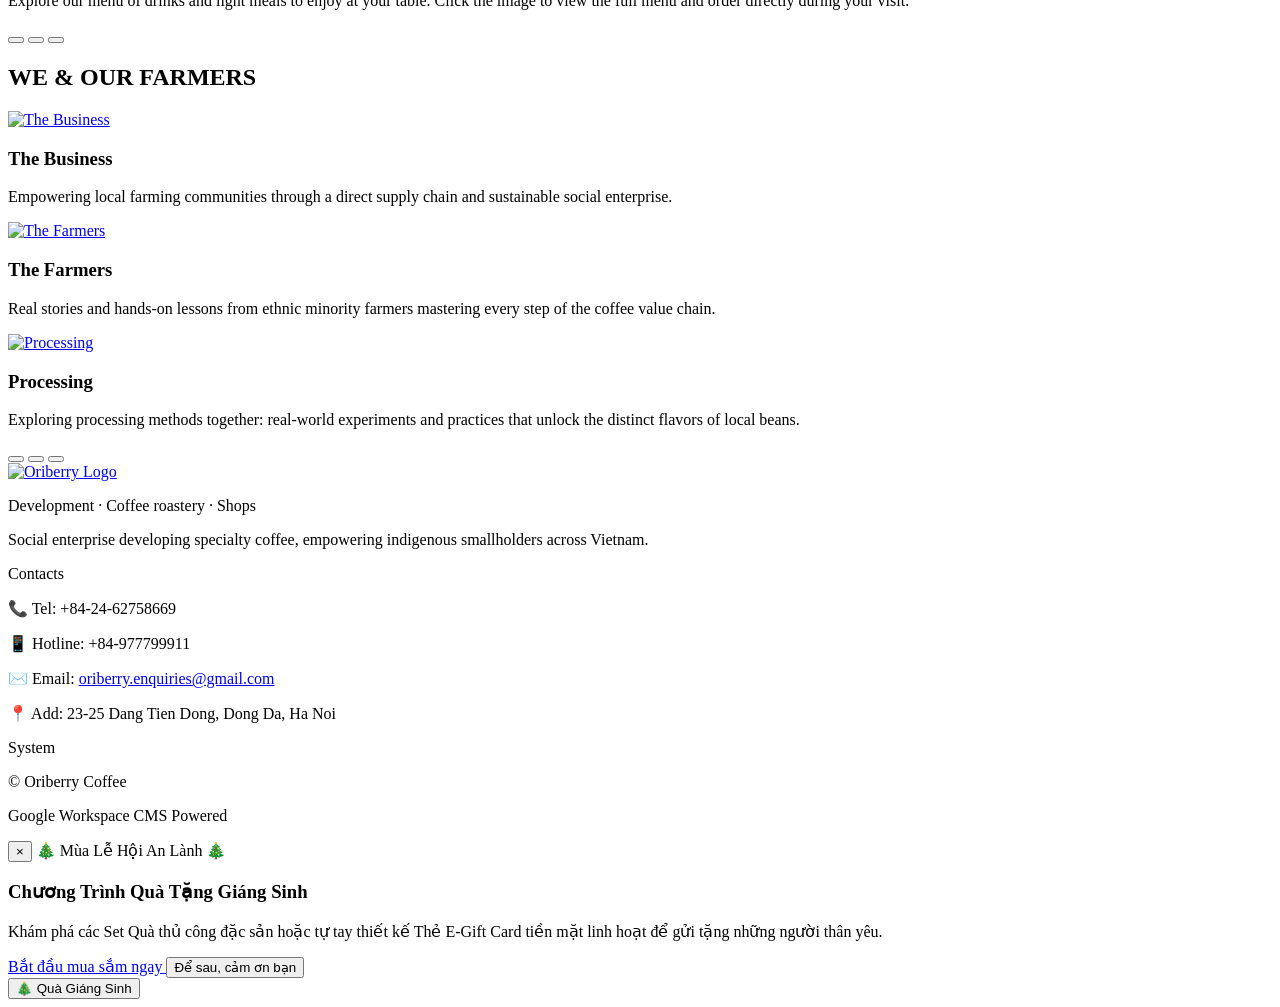
==== commit f4ed1021: "Update index.html" ====
--- a/index.html
+++ b/index.html
@@ -536,23 +536,24 @@
     setupCarousel('stories-carousel', 'stories-carousel-dots');   // KHỐI 7
   });
 </script>
-      <!-- Popup Giáng Sinh nổi mờ trên trang chủ -->
-<div id="xmas-home-popup" class="fixed inset-0 z-50 flex items-center justify-center bg-black/60 backdrop-blur-sm hidden px-4">
-    <div class="relative w-full max-w-md bg-white border border-[#E2DFD7] rounded-3xl shadow-2xl p-6 sm:p-8 text-[#1C1C1A] text-center">
+<!-- ================= BẮT ĐẦU KHỐI CHƯƠNG TRÌNH GIÁNG SINH (XÓA KHỐI NÀY KHI HẾT CHƯƠNG TRÌNH) ================= -->
+<!-- 1. Khung Pop-up Giáng Sinh -->
+<div id="xmas-home-popup" class="fixed inset-0 flex items-center justify-center bg-black/25 hidden px-4 transition-opacity duration-300" style="z-index: 999999;">
+    <div class="relative w-full max-w-xl bg-white border border-[#E2DFD7] rounded-3xl shadow-2xl p-8 sm:p-10 text-[#1C1C1A] text-center">
         <!-- Nút đóng (×) -->
-        <button onclick="closeHomePopup()" class="absolute top-4 right-4 text-[#666560] hover:text-[#1C1C1A] text-lg w-8 h-8 flex items-center justify-center rounded-full bg-[#F1EFEA] cursor-pointer">&times;</button>
+        <button onclick="closeHomePopup()" aria-label="Đóng" class="absolute top-5 right-5 text-[#666560] hover:text-[#1C1C1A] text-xl w-9 h-9 flex items-center justify-center rounded-full bg-[#F1EFEA] hover:bg-[#E2DFD7] transition cursor-pointer">&times;</button>
         
-        <span class="inline-block px-3 py-1 mb-3 text-xs font-semibold tracking-wider text-[#8B2635] uppercase bg-[#8B2635]/10 rounded-full">
+        <span class="inline-block px-3.5 py-1.5 mb-4 text-xs font-semibold tracking-wider text-[#8B2635] uppercase bg-[#8B2635]/10 rounded-full">
             🎄 Mùa Lễ Hội An Lành 🎄
         </span>
-        <h3 class="text-2xl font-serif font-normal text-[#1C1C1A] mb-2">Chương Trình Quà Tặng Giáng Sinh</h3>
-        <p class="text-xs text-[#666560] mb-6 leading-relaxed">
+        <h3 class="text-2xl sm:text-3xl font-serif font-normal text-[#1C1C1A] mb-3">Chương Trình Quà Tặng Giáng Sinh</h3>
+        <p class="text-sm text-[#666560] mb-8 leading-relaxed max-w-md mx-auto">
             Khám phá các Set Quà thủ công đặc sản hoặc tự tay thiết kế Thẻ E-Gift Card tiền mặt linh hoạt để gửi tặng những người thân yêu.
         </p>
         
         <!-- Nút hành động -->
-        <div class="space-y-2.5">
-            <a href="/xmas/" class="block w-full py-3 bg-[#1C1C1A] hover:bg-stone-800 text-white font-semibold text-xs rounded-xl transition text-center shadow-sm">
+        <div class="space-y-3 max-w-sm mx-auto">
+            <a href="/xmas/" class="block w-full py-3.5 bg-[#1C1C1A] hover:bg-stone-800 text-white font-semibold text-sm rounded-xl transition text-center shadow-sm">
                 Bắt đầu mua sắm ngay
             </a>
             <button onclick="closeHomePopup()" class="w-full py-2 text-[#666560] hover:text-[#1C1C1A] text-xs font-medium transition cursor-pointer">
@@ -562,26 +563,46 @@
     </div>
 </div>
 
-<!-- Script điều khiển hiển thị Popup trên trang chủ -->
+<!-- 2. Nút nổi nhỏ trên thanh Header (Hiện ra sau khi tắt Pop-up) -->
+<button id="xmas-header-pill" onclick="openHomePopup()" class="hidden fixed top-4 right-4 sm:right-6 items-center gap-1.5 px-3.5 py-1.5 bg-[#8B2635] hover:bg-[#701d29] text-white text-xs font-medium rounded-full shadow-md transition-all cursor-pointer" style="z-index: 999998;">
+    <span>🎄</span>
+    <span>Quà Giáng Sinh</span>
+</button>
+
+<!-- 3. Script điều khiển Pop-up & Nút Header -->
 <script>
-    window.addEventListener('DOMContentLoaded', () => {
-        // Sau khi vào trang chủ 0.8 giây, popup sẽ mờ hiện lên
+    (function() {
         setTimeout(() => {
-            const popup = document.getElementById('xmas-home-popup');
-            if (popup) {
-                popup.classList.remove('hidden');
-                popup.classList.add('flex');
-            }
-        }, 800);
-    });
+            openHomePopup();
+        }, 500);
+    })();
+
+    function openHomePopup() {
+        const popup = document.getElementById('xmas-home-popup');
+        const pill = document.getElementById('xmas-header-pill');
+        if (popup) {
+            popup.classList.remove('hidden');
+            popup.classList.add('flex');
+        }
+        if (pill) {
+            pill.classList.add('hidden');
+            pill.classList.remove('inline-flex');
+        }
+    }
 
     function closeHomePopup() {
         const popup = document.getElementById('xmas-home-popup');
+        const pill = document.getElementById('xmas-header-pill');
         if (popup) {
             popup.classList.remove('flex');
             popup.classList.add('hidden');
         }
+        if (pill) {
+            pill.classList.remove('hidden');
+            pill.classList.add('inline-flex');
+        }
     }
 </script>
+<!-- ================= KẾT THÚC KHỐI CHƯƠNG TRÌNH GIÁNG SINH ================= -->
 </body>
 </html>
